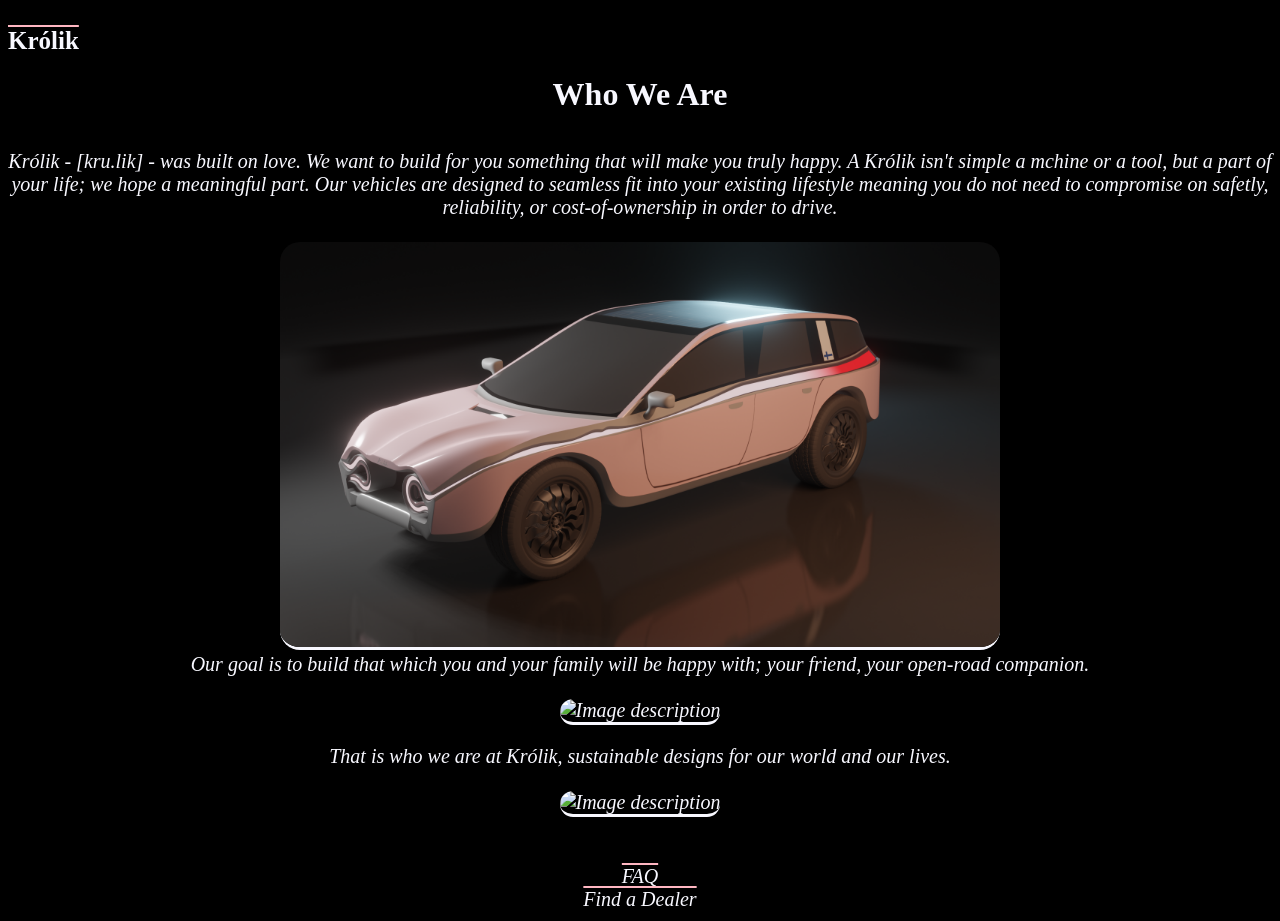
==== About.html @ 28cc8939 "Update About.html" ====
<!DOCTYPE html>
<html>
  <head>
    <link rel="stylesheet" href="style.css">
  </head>
  <body>
    <a href="index.html"> <h1 class="Main_Title">
      Królik
      </h1> 
    </a>
    <h1>
      Who We Are
    </h1>
    <p>
      Królik - [kru.lik] - was built on love. We want to build for you something that will make you truly happy. A Królik isn't simple a mchine or a tool, but a part of your life; we hope a meaningful part. Our vehicles are designed to seamless fit into your existing lifestyle meaning you do not need to compromise on safetly, reliability, or cost-of-ownership in order to drive. 
      <br>
      <br>
      <img src="Krlik_Apollo_Top.png" alt="Image description" />
      <br>
      <br>
      Our goal is to build that which you and your family will be happy with; your friend, your open-road companion. 
      <br>
      <br>
      <img src="Krlik_Apollo_Wireframe_1.png" alt="Image description" />
      <br>
      <br>
      That is who we are at Królik, sustainable designs for our world and our lives.
      <br>
      <br>
      <img src="Krlik_Apollo_Wireframe_2.png" alt="Image description" />
      <br>
      <br>
      <br>
    </p>
    <p class="End_List_2">  
      <a href="FAQ.html"> FAQ </a>
      <br> 
      <a href="Dealerships.html"> Find a Dealer </a>
    </p>
  </body>
  <!-- Królik pronounciation (in I.P.A.) taken from Wiktionary -->
</html>
---- style.css ----
body{
  background-color: black;
  text-align: center;
  color: lightorange;
}
a{
  text-decoration: none;
  color: ghostwhite;
}
h1{
  color: ghostwhite;  
  position: relative; bottom: -10px;
  text-align: center;
}
h2{
  color: ghostwhite;  
  position: relative; bottom: -10px;
  text-decoration: overline;
  text-decoration-color: lightpink;
  font-style: oblique;
  text-align: right;
  font-size: 15px;
}
h3{
  color: ghostwhite;  
  position: relative; bottom: -10px;
  font-style: oblique;
  text-align: center;
}
h6{
  color: ghostwhite;
  font-style: oblique;
  text-align: center;
}
p{
  color: ghostwhite;
  font-size: 20px;
  font-style: oblique;
  text-align: center;
  text-decoration: inherit;
  position: relative; bottom: -25px;
}
li{
  color: ghostwhite;
  font-size: 25px;
  font-style: oblique;
  text-align: left;
  text-decoration: inherit;
  list-style-position: inside;
  color: lightpink;
}
img{
  width: 720px;
  align-self: center;
  margin-bottom: -25px;
  border-radius: 20px;
  border-bottom: solid;
}
.Main_Title{
  color: ghostwhite;
  text-align: left;
  font-size: 25px;
  text-decoration: overline;
  text-decoration-color: lightpink;
}
.Pink_Border{
  align-self: center;
  border-radius: 20px;
  border-bottom: solid;
  border-bottom-color: lightpink;
  border-width: medium;
}
.Orange_Border{
  align-self: center;
  margin-top: 50px;
  border-radius: 20px;
  border-bottom: solid;
  border-bottom-color: orange;
  border-width: medium; 
}
.Logo{
  align-self: center;
  border-bottom: solid;
  border-bottom-color: orange;
  border-top: solid;
  border-top-color: orange;
  margin-top: 25px;
}
.End_List{
  color: ghostwhite;
  text-decoration: overline;
  text-decoration-color: orange;
  position: relative; bottom: -10px;
}
.End_List_2{
  color: ghostwhite;
  text-decoration: overline;
  text-decoration-color: lightpink;
  position: relative; bottom: -10px;
}
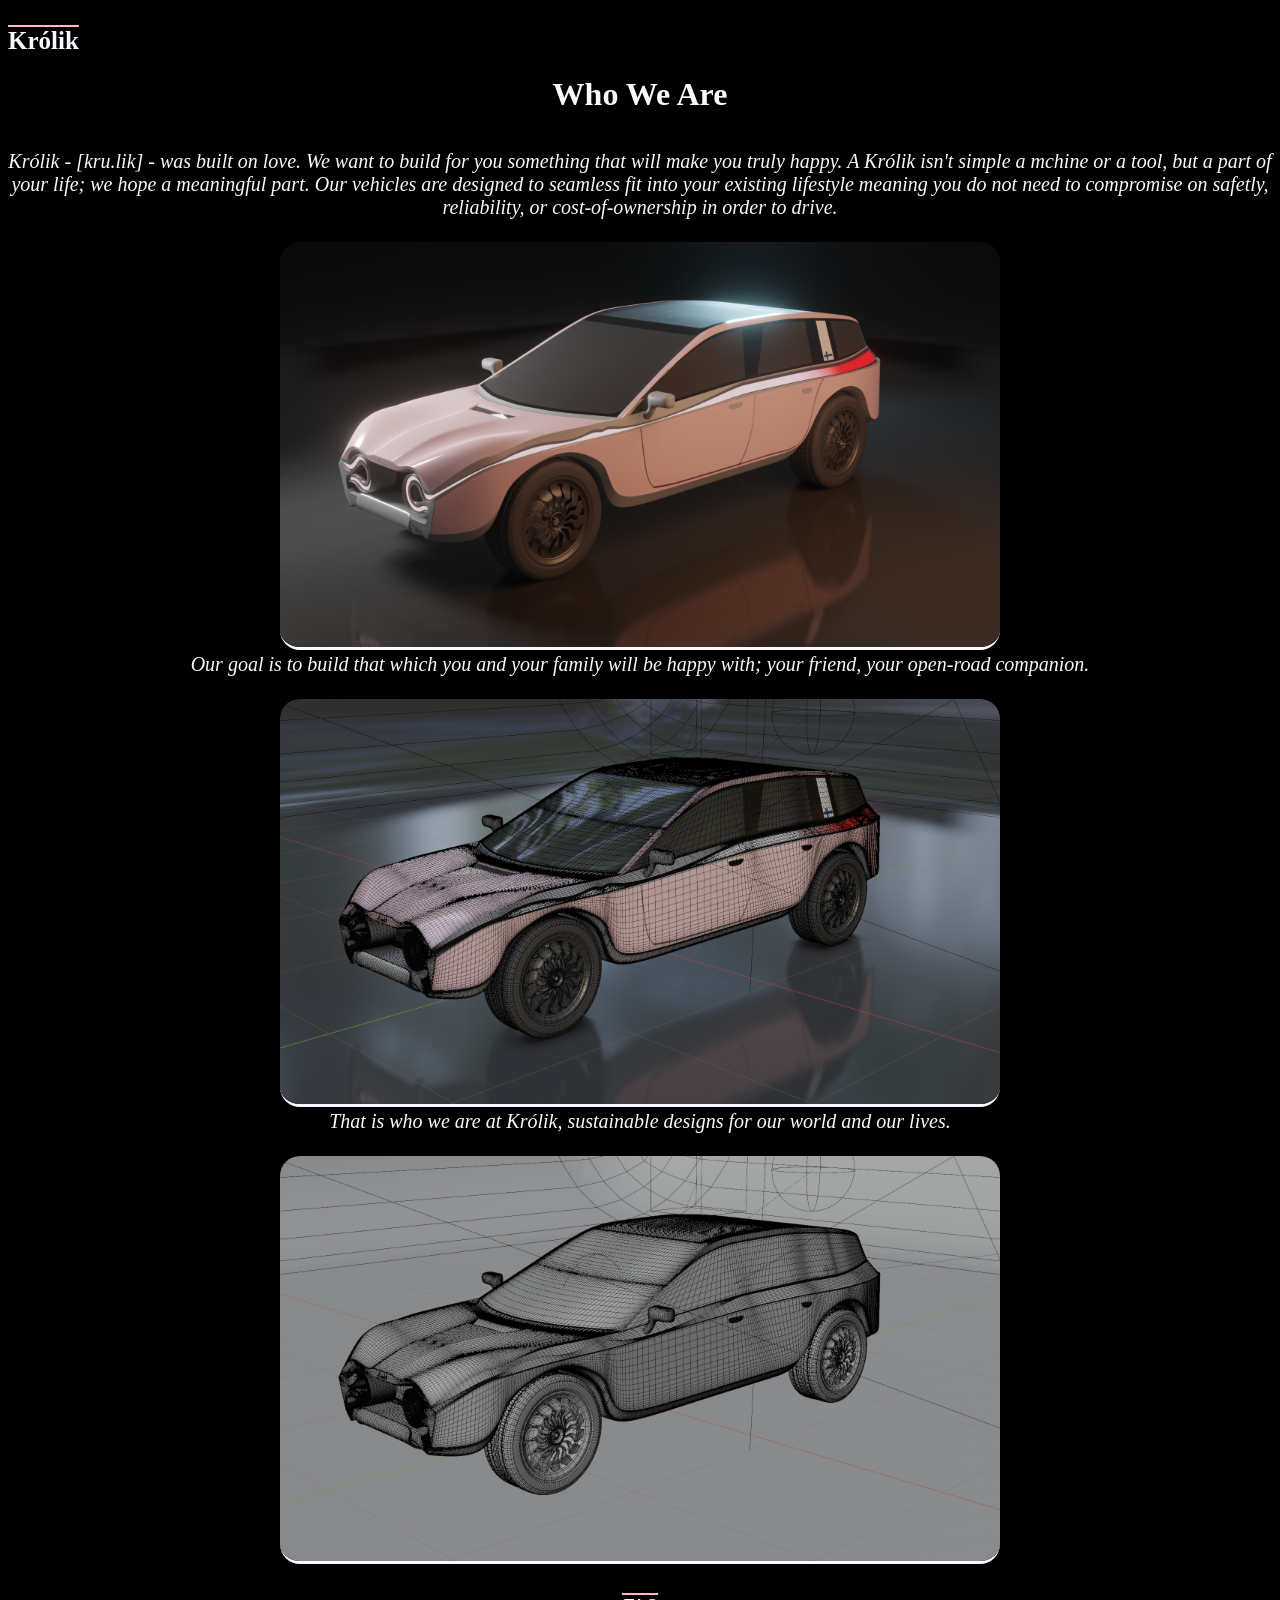
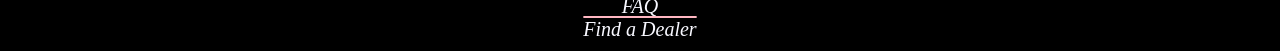
==== commit e98dd550: "Update About.html" ====
--- a/About.html
+++ b/About.html
@@ -15,19 +15,19 @@
       Królik - [kru.lik] - was built on love. We want to build for you something that will make you truly happy. A Królik isn't simple a mchine or a tool, but a part of your life; we hope a meaningful part. Our vehicles are designed to seamless fit into your existing lifestyle meaning you do not need to compromise on safetly, reliability, or cost-of-ownership in order to drive. 
       <br>
       <br>
-      <img src="Krlik_Apollo_Top.png" alt="Image description" />
+      <img src="Królik_Apollo_Top.png" alt="Image description" />
       <br>
       <br>
       Our goal is to build that which you and your family will be happy with; your friend, your open-road companion. 
       <br>
       <br>
-      <img src="Krlik_Apollo_Wireframe_1.png" alt="Image description" />
+      <img src="Królik_Apollo_Wireframe_1.png" alt="Image description" />
       <br>
       <br>
       That is who we are at Królik, sustainable designs for our world and our lives.
       <br>
       <br>
-      <img src="Krlik_Apollo_Wireframe_2.png" alt="Image description" />
+      <img src="Królik_Apollo_Wireframe_2.png" alt="Image description" />
       <br>
       <br>
       <br>
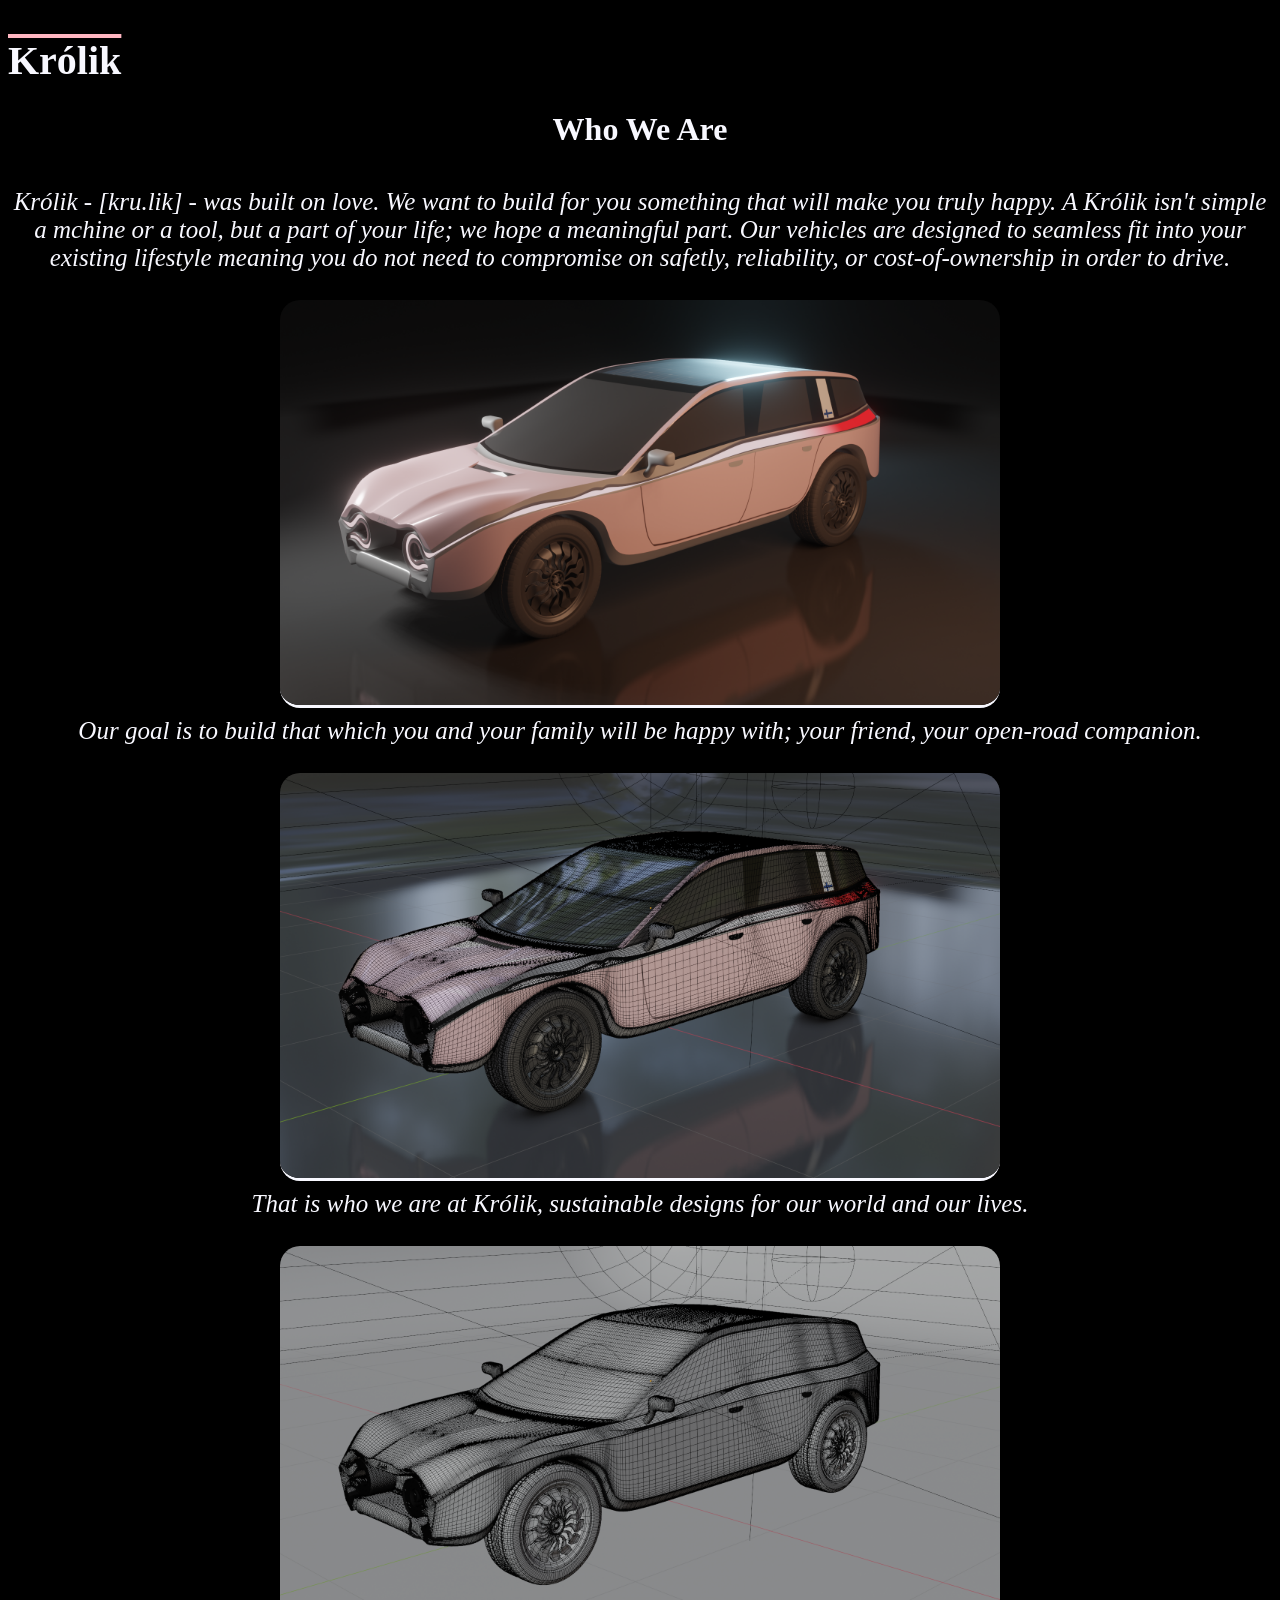
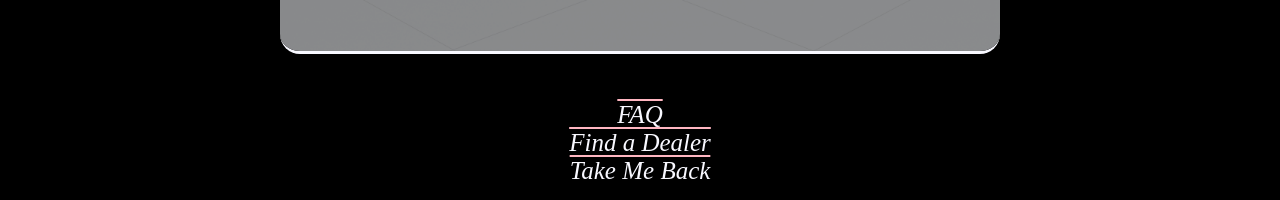
==== commit 0582f2c3: "Update About.html" ====
--- a/About.html
+++ b/About.html
@@ -36,6 +36,8 @@
       <a href="FAQ.html"> FAQ </a>
       <br> 
       <a href="Dealerships.html"> Find a Dealer </a>
+      <br>
+        <a href="index.html"> Take Me Back </a>
     </p>
   </body>
   <!-- Królik pronounciation (in I.P.A.) taken from Wiktionary -->
--- a/style.css
+++ b/style.css
@@ -19,7 +19,7 @@
   text-decoration-color: lightpink;
   font-style: oblique;
   text-align: right;
-  font-size: 15px;
+  font-size: 25px;
 }
 h3{
   color: ghostwhite;  
@@ -34,7 +34,7 @@
 }
 p{
   color: ghostwhite;
-  font-size: 20px;
+  font-size: 25px;
   font-style: oblique;
   text-align: center;
   text-decoration: inherit;
@@ -42,7 +42,7 @@
 }
 li{
   color: ghostwhite;
-  font-size: 25px;
+  font-size: 30px;
   font-style: oblique;
   text-align: left;
   text-decoration: inherit;
@@ -59,7 +59,7 @@
 .Main_Title{
   color: ghostwhite;
   text-align: left;
-  font-size: 25px;
+  font-size: 40px;
   text-decoration: overline;
   text-decoration-color: lightpink;
 }
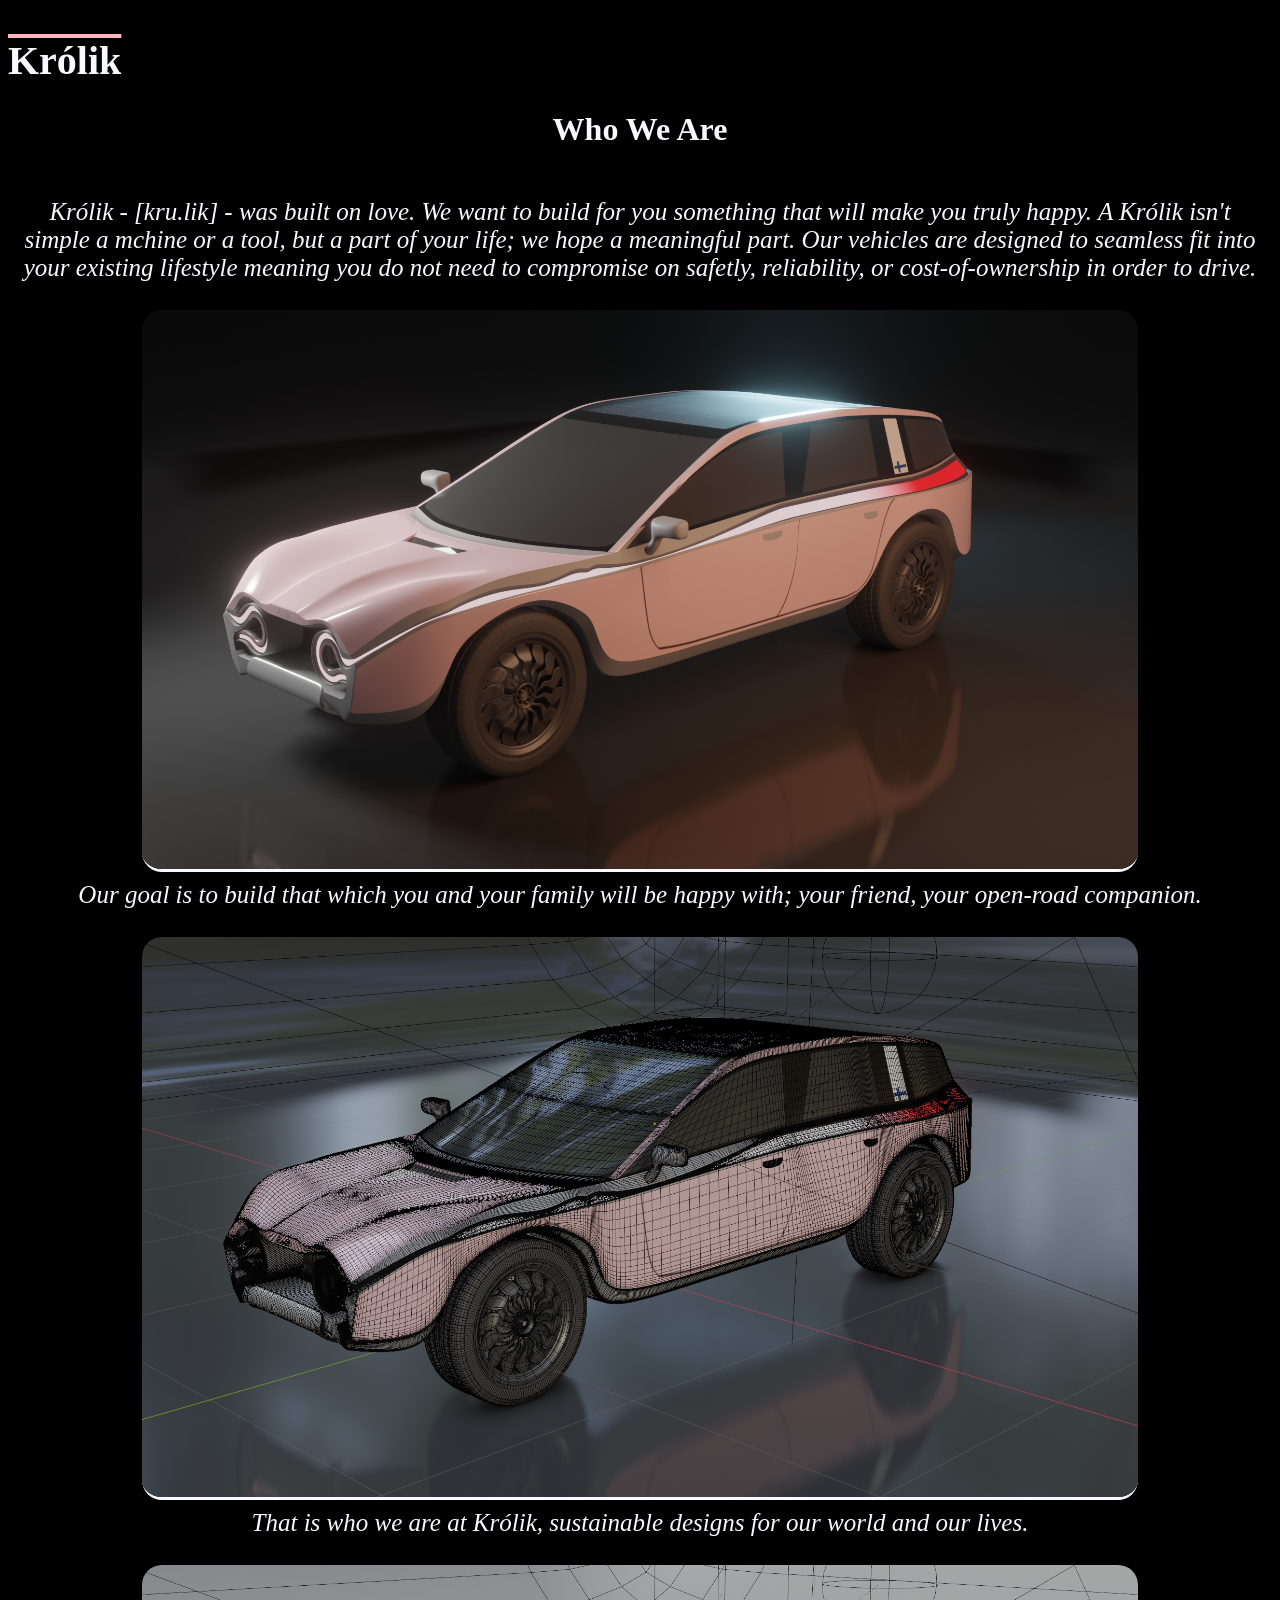
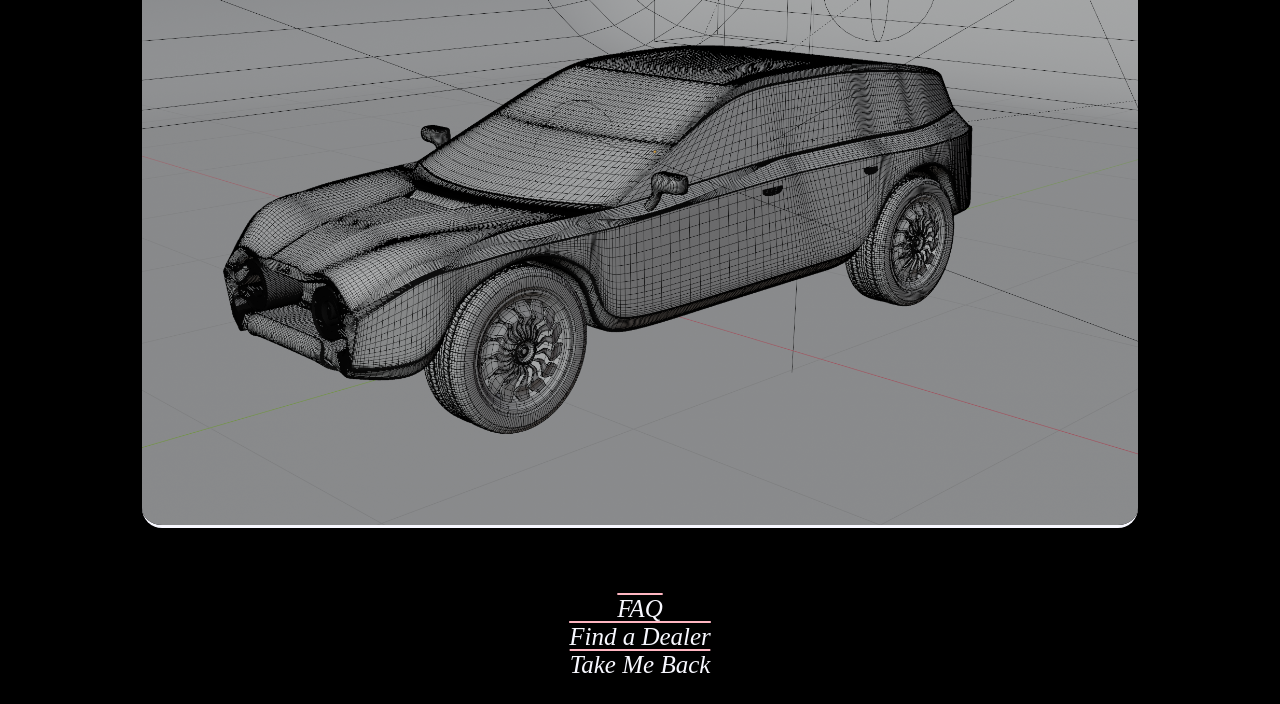
==== commit 41017597: "Update About.html" ====
--- a/About.html
+++ b/About.html
@@ -1,6 +1,8 @@
 <!DOCTYPE html>
 <html>
   <head>
+    <title>Królik | Our Story</title>
+    <link rel="icon" href="rabbit_icon.png">
     <link rel="stylesheet" href="style.css">
   </head>
   <body>
--- a/style.css
+++ b/style.css
@@ -38,6 +38,7 @@
   font-style: oblique;
   text-align: center;
   text-decoration: inherit;
+  padding: 10px;
   position: relative; bottom: -25px;
 }
 li{
@@ -50,11 +51,17 @@
   color: lightpink;
 }
 img{
-  width: 720px;
+  width: 1080px;
+  max-width: 80%;
   align-self: center;
   margin-bottom: -25px;
   border-radius: 20px;
   border-bottom: solid;
+}
+@media screen and (max-width : 480px) {
+  img{max-width:90%;}
+  /* .Main_Title{font-size: 25px}
+  h2{font-size: 15px) */
 }
 .Main_Title{
   color: ghostwhite;
